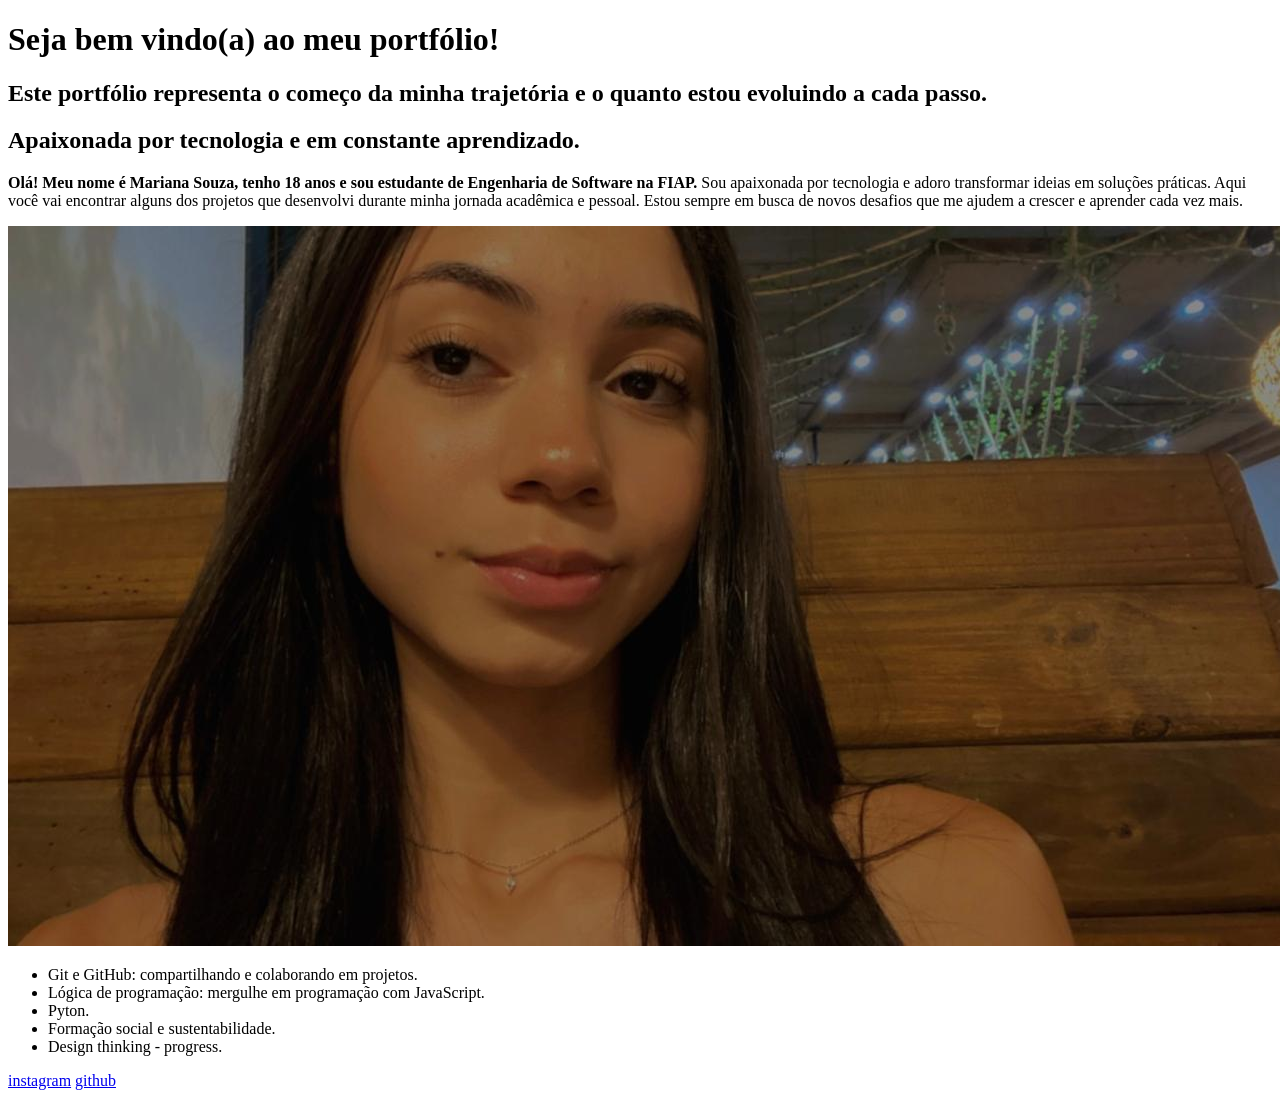
==== index.html @ fcb20859 "first commit" ====
<!DOCTYPE html>
<html lang="en">
<head>
    <meta charset="UTF-8">
    <meta name="viewport" content="width=device-width, initial-scale=1.0">
    <link rel="stylesheet" href="style.css">
    <title>Portfólio da Mariana</title>
</head>
<body>
    <header>
        <h1>Seja bem vindo(a) ao meu portfólio!</h1>
    </header>
    <main>
        <section>
            <h1>Este portfólio representa o começo da minha trajetória e o quanto estou evoluindo a cada passo.</h1>
            <h2>Apaixonada por tecnologia e em constante aprendizado.</h2>
            <p><strong>Olá! Meu nome é Mariana Souza, tenho 18 anos e sou estudante de Engenharia de Software na FIAP.</strong>
            Sou apaixonada por tecnologia e adoro transformar ideias em soluções práticas. Aqui você vai encontrar alguns dos projetos que desenvolvi durante minha jornada acadêmica e pessoal. Estou sempre em busca de novos desafios que me ajudem a crescer e aprender cada vez mais.</p>
        </section>
            <img src="MinhaFoto.jpg" alt="Minha foto para o portfólio">
            <ul title="Cursos que já realizeiÇ:">
                <li>Git e GitHub: compartilhando e colaborando em projetos.</li>
                <li>Lógica de programação: mergulhe em programação com JavaScript.</li>
                <li>Pyton.</li>
                <li>Formação social e sustentabilidade.</li>
                <li>Design thinking - progress.</li>
            </ul>
            
    </main>
    <footer>
        <a class="instagram" href="https://www.instagram.com/mari_souza_05">instagram</a>
        <a class="github" href="https://github.com/MariFranca">github</a> 
    </footer>
</body>
</html>
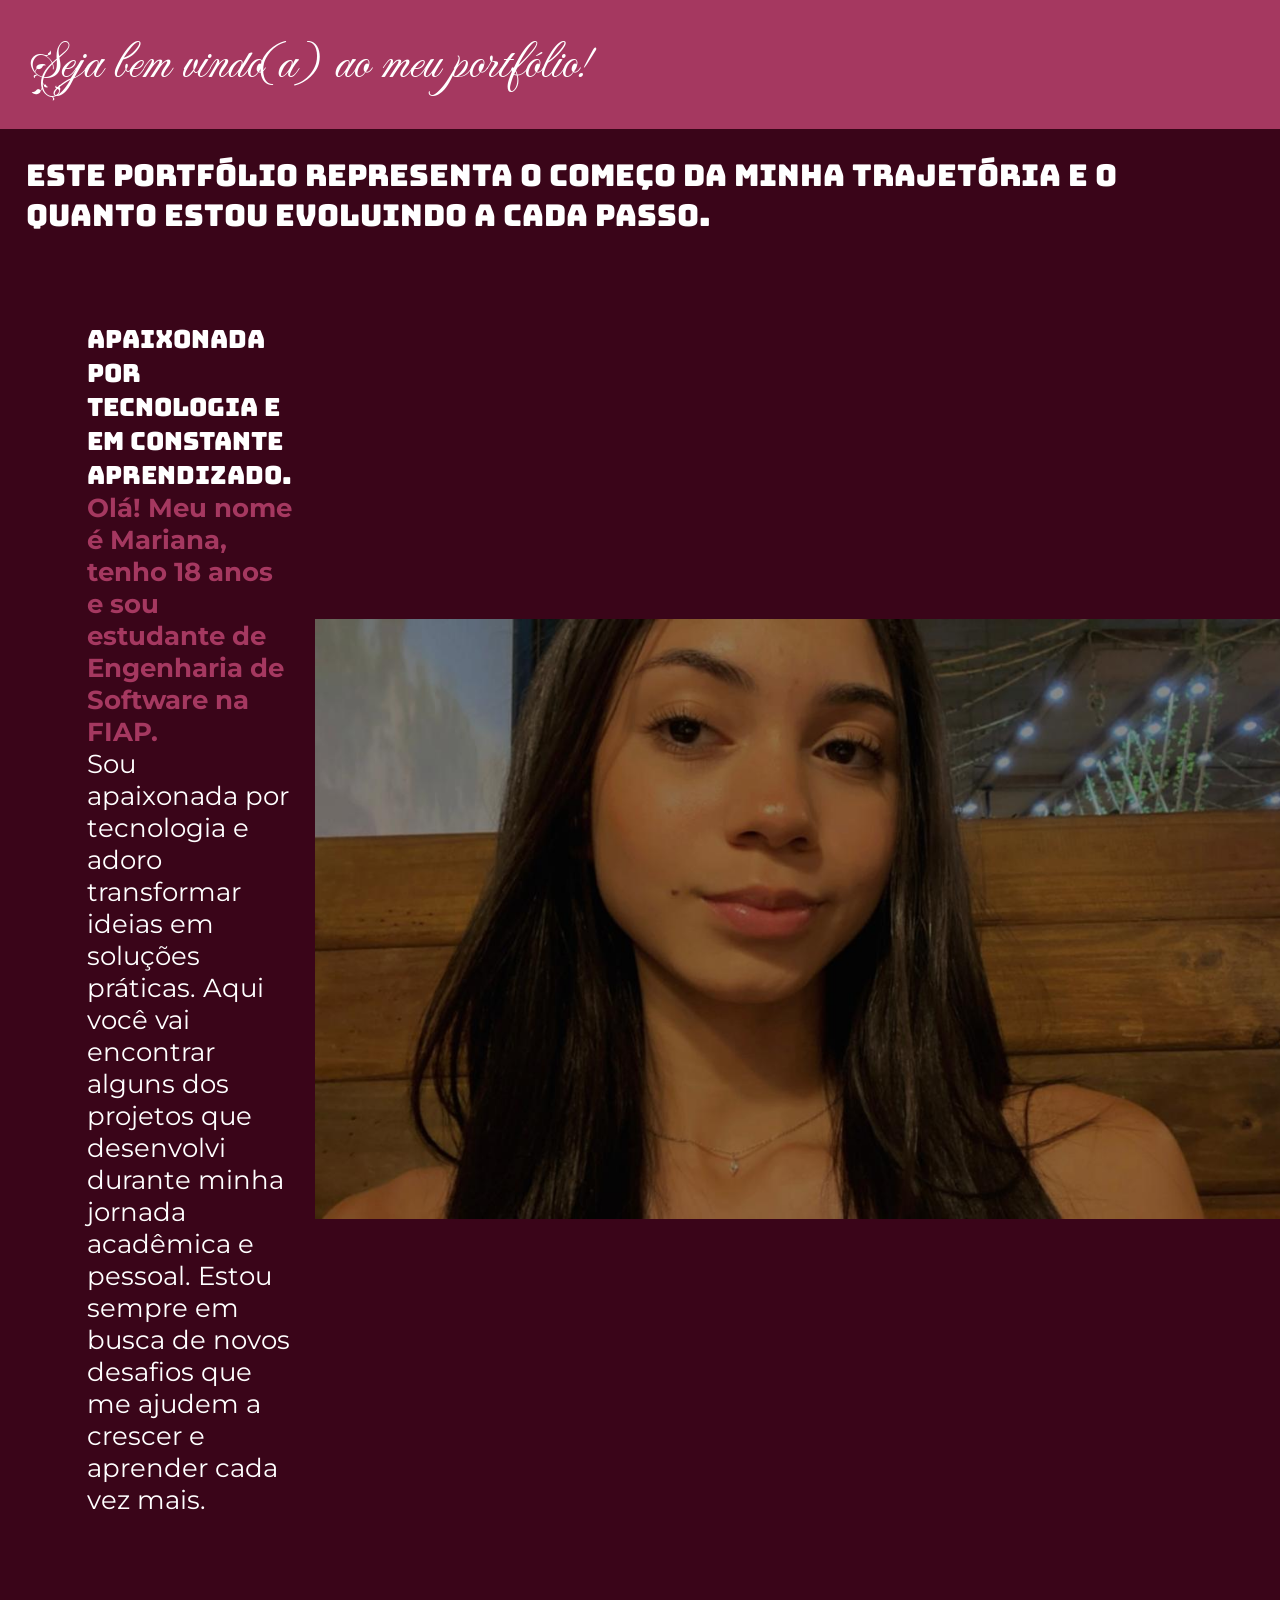
==== commit d983a82d: "style(feat/header): Criando a estilização da página" ====
--- a/index.html
+++ b/index.html
@@ -8,28 +8,23 @@
 </head>
 <body>
     <header>
-        <h1>Seja bem vindo(a) ao meu portfólio!</h1>
-    </header>
-    <main>
-        <section>
-            <h1>Este portfólio representa o começo da minha trajetória e o quanto estou evoluindo a cada passo.</h1>
-            <h2>Apaixonada por tecnologia e em constante aprendizado.</h2>
-            <p><strong>Olá! Meu nome é Mariana Souza, tenho 18 anos e sou estudante de Engenharia de Software na FIAP.</strong>
+        <h1 class="titulo">Seja bem vindo(a) ao meu portfólio!</h1> 
+        <h1 class="subtitulo">Este portfólio representa o começo da minha trajetória e o quanto estou evoluindo a cada passo.</h1>
+    </header>  
+    <main class="informacoes">
+        <section class="conteudo">
+            <h2 class="informacoes__subtitulo">Apaixonada por tecnologia e em constante aprendizado.</h2>
+            <p class="informacoes__paragrafo"><strong class="destaque-texto">Olá! Meu nome é Mariana, tenho 18 anos e sou estudante de Engenharia de Software na FIAP.</strong> <br>
             Sou apaixonada por tecnologia e adoro transformar ideias em soluções práticas. Aqui você vai encontrar alguns dos projetos que desenvolvi durante minha jornada acadêmica e pessoal. Estou sempre em busca de novos desafios que me ajudem a crescer e aprender cada vez mais.</p>
+            </ul>
         </section>
-            <img src="MinhaFoto.jpg" alt="Minha foto para o portfólio">
-            <ul title="Cursos que já realizeiÇ:">
-                <li>Git e GitHub: compartilhando e colaborando em projetos.</li>
-                <li>Lógica de programação: mergulhe em programação com JavaScript.</li>
-                <li>Pyton.</li>
-                <li>Formação social e sustentabilidade.</li>
-                <li>Design thinking - progress.</li>
-            </ul>
+            <img class="imagem" src="MinhaFoto.jpg" alt="Minha foto para o portfólio">
             
     </main>
     <footer>
         <a class="instagram" href="https://www.instagram.com/mari_souza_05">instagram</a>
         <a class="github" href="https://github.com/MariFranca">github</a> 
     </footer>
+   
 </body>
 </html>
--- a/style.css
+++ b/style.css
@@ -0,0 +1,73 @@
+@import url('https://fonts.googleapis.com/css2?family=Bungee&family=Fleur+De+Leah&family=Lobster&family=Montserrat:ital,wght@0,100..900;1,100..900&display=swap');
+* {
+    padding: 0;
+    margin: 0;
+}
+
+body {
+    background-color: #3A0519;
+    color: white;
+    box-sizing: border-box;
+    height: 100vh;
+
+}
+
+.titulo {
+    background-color: #A53860;
+    margin: 0px;
+    border: 20px;
+    padding: 30px;
+    font-size: 50px;
+    font-family: "Fleur De Leah", cursive;
+    font-weight: 400;
+    font-style: normal;
+}
+
+.informacoes {
+    display: flex;
+    align-items: center;
+    justify-content: space-between;
+    justify-content: space-around;
+    margin: 5%;
+}
+
+.subtitulo {
+    justify-content: center;
+    font-size: 30px;
+    margin: 2%;
+    font-family: "Bungee", sans-serif;
+    font-weight: 400;
+    font-style: normal; 
+}
+
+.conteudo {
+    margin: 2%;
+}
+
+.imagem {
+    height: 600px;
+}
+
+.destaque-texto {
+    color: #A53860;
+}
+
+.informacoes__subtitulo {
+    font-size: 25px;
+    font-family: "Bungee", sans-serif;
+    font-weight: 400;
+    font-style: normal;
+}
+
+.informacoes__paragrafo {
+    font-size: 26px;
+    font-family: "Montserrat", sans-serif;
+    font-optical-sizing: auto;
+    font-weight: 400;
+    font-style: normal;
+}
+
+a {
+    border-color: #EF88AD;
+    color: #A53860;
+}
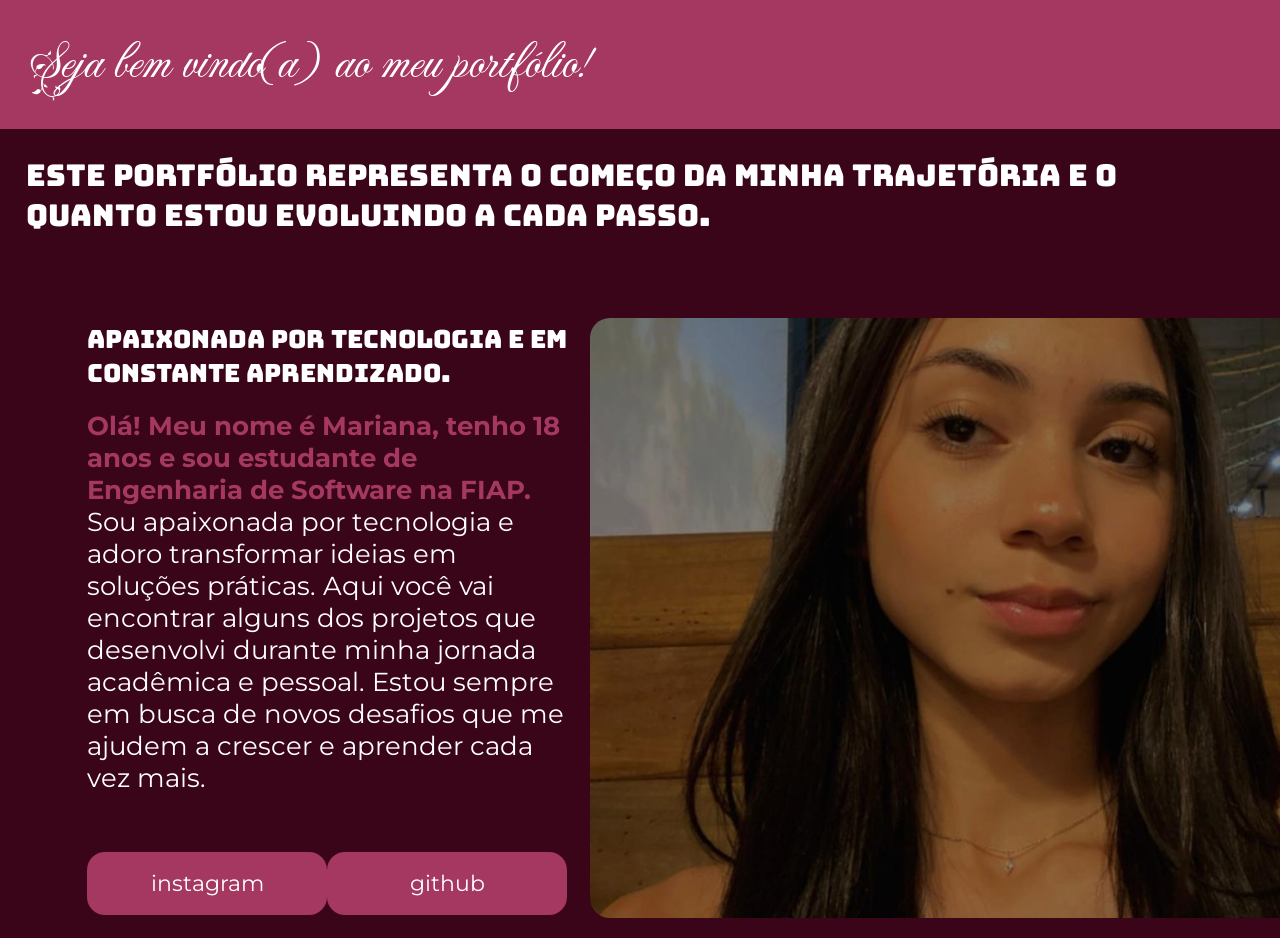
==== commit 2673a07d: "perf(feat/header):Ultimas melhorias do curso HTML e CSS: Classes, posicionamento e Flexbox" ====
--- a/index.html
+++ b/index.html
@@ -17,14 +17,15 @@
             <p class="informacoes__paragrafo"><strong class="destaque-texto">Olá! Meu nome é Mariana, tenho 18 anos e sou estudante de Engenharia de Software na FIAP.</strong> <br>
             Sou apaixonada por tecnologia e adoro transformar ideias em soluções práticas. Aqui você vai encontrar alguns dos projetos que desenvolvi durante minha jornada acadêmica e pessoal. Estou sempre em busca de novos desafios que me ajudem a crescer e aprender cada vez mais.</p>
             </ul>
+            <br>
+            <div class="links">
+                <a class="instagram" href="https://www.instagram.com/mari_souza_05">instagram</a>
+                <a class="github" href="https://github.com/MariFranca">github</a> 
+            </div>
         </section>
-            <img class="imagem" src="MinhaFoto.jpg" alt="Minha foto para o portfólio">
-            
+            <img class="imagem" src="MinhaFoto.jpg" alt="Minha foto para o portfólio"> 
     </main>
-    <footer>
-        <a class="instagram" href="https://www.instagram.com/mari_souza_05">instagram</a>
-        <a class="github" href="https://github.com/MariFranca">github</a> 
-    </footer>
+    <footer></footer>
    
 </body>
 </html>
--- a/style.css
+++ b/style.css
@@ -42,10 +42,14 @@
 
 .conteudo {
     margin: 2%;
+    display: flex;
+    flex-direction: column;
+    gap: 20px;
 }
 
 .imagem {
     height: 600px;
+    border-radius: 20px;
 }
 
 .destaque-texto {
@@ -70,4 +74,20 @@
 a {
     border-color: #EF88AD;
     color: #A53860;
+}
+
+.links { 
+    display: flex;
+    justify-content: space-around;
+}
+.instagram, .github {
+    background-color: #A53860;
+    color: white;
+    width: 240px;
+    text-align: center;
+    text-decoration: none;
+    border-radius: 18px;
+    padding: 18px 0;
+    font-size: 22px;
+    font-family: "Montserrat", sans-serif;
 }
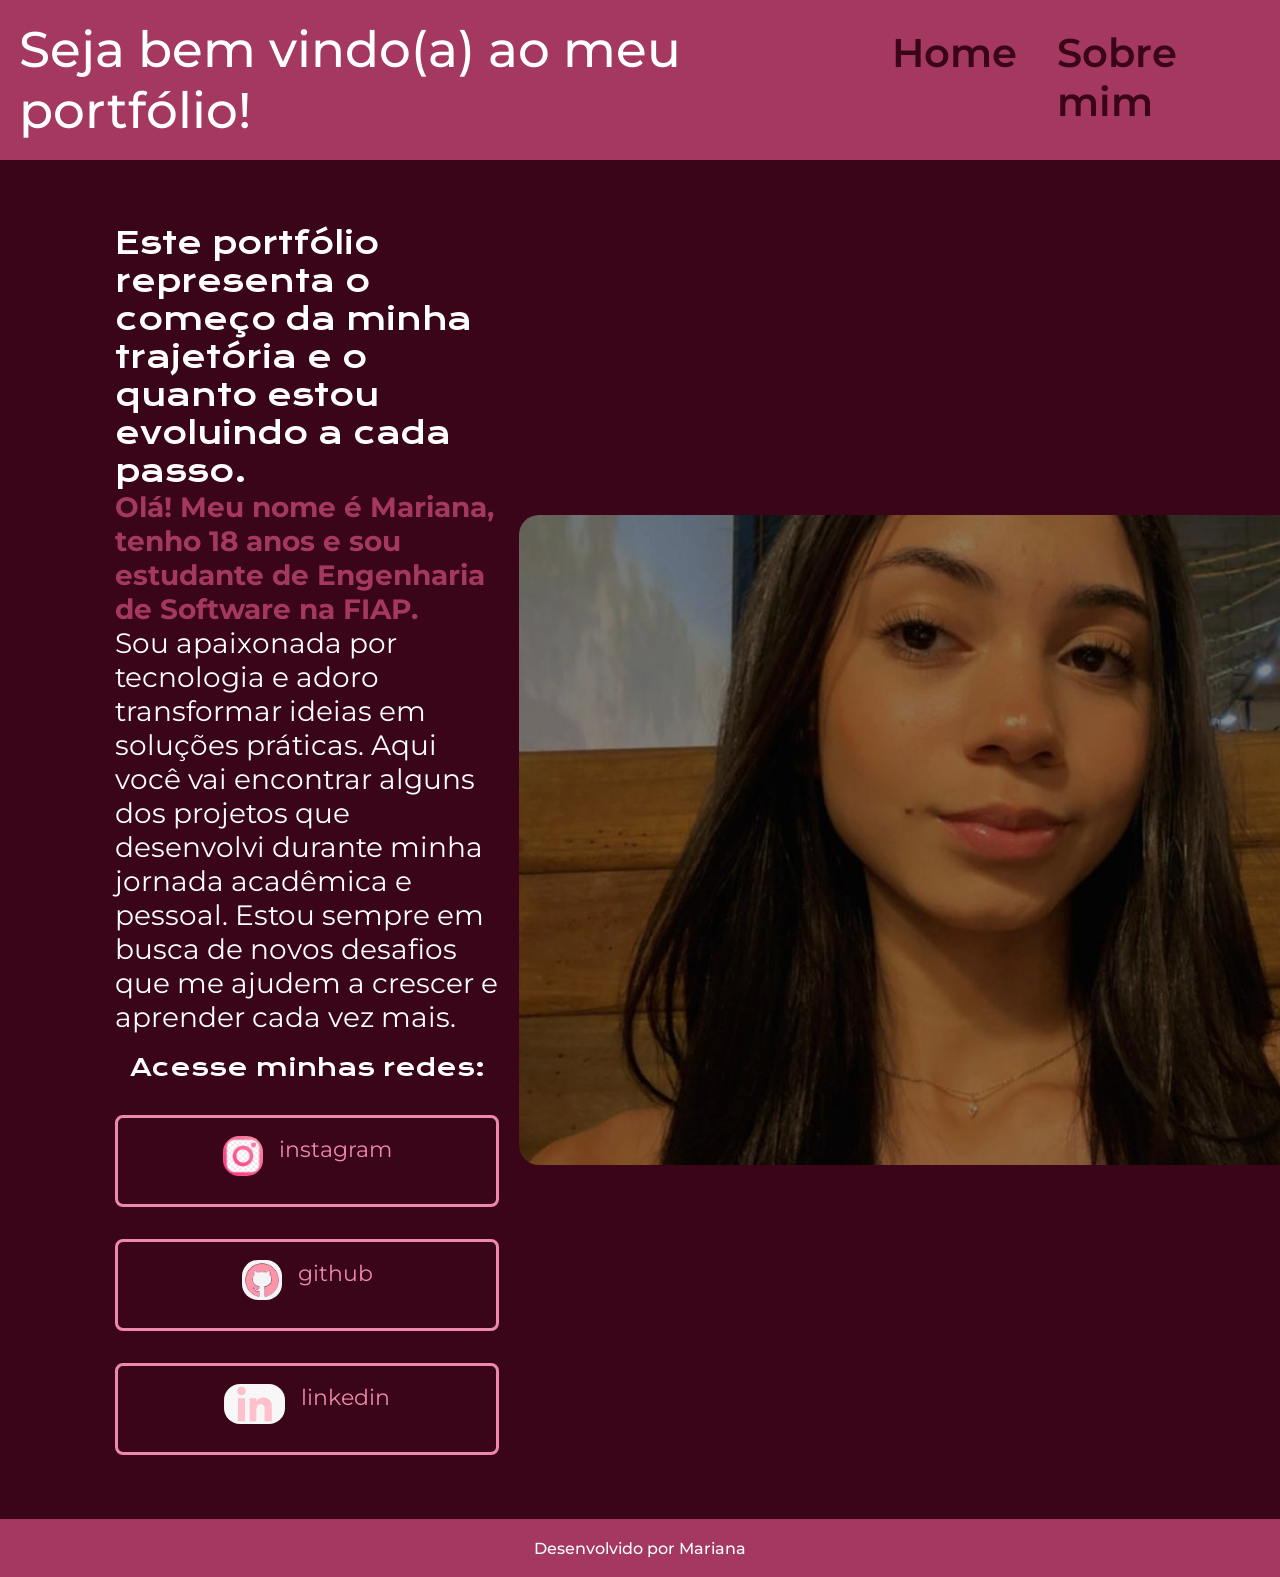
==== commit 1dcdd6e4: "style(feat/header): Modificando os botões e adicionando o header e o footer da pagina" ====
--- a/index.html
+++ b/index.html
@@ -7,25 +7,42 @@
     <title>Portfólio da Mariana</title>
 </head>
 <body>
-    <header>
-        <h1 class="titulo">Seja bem vindo(a) ao meu portfólio!</h1> 
-        <h1 class="subtitulo">Este portfólio representa o começo da minha trajetória e o quanto estou evoluindo a cada passo.</h1>
+    <header class="cabecalho">
+         <h1 class="cabecalho__titulo">Seja bem vindo(a) ao meu portfólio!</h1> 
+        <nav class="cabecalho__menu"> 
+            <a class="cabecalho__menu__links" href="">Home</a>
+            <a class="cabecalho__menu__links" href="">Sobre mim</a>
+        </nav>
+       
+        
     </header>  
-    <main class="informacoes">
-        <section class="conteudo">
-            <h2 class="informacoes__subtitulo">Apaixonada por tecnologia e em constante aprendizado.</h2>
-            <p class="informacoes__paragrafo"><strong class="destaque-texto">Olá! Meu nome é Mariana, tenho 18 anos e sou estudante de Engenharia de Software na FIAP.</strong> <br>
+    <main class="apresentacao">
+        <section class="apresentacao__conteudo">
+            <h2 class="apresentacao__conteudo__subtitulo">Este portfólio representa o começo da minha trajetória e o quanto estou evoluindo a cada passo.</h2>
+            <p class="apresentaca__conteudo__texto"><strong class="destaque-texto">Olá! Meu nome é Mariana, tenho 18 anos e sou estudante de Engenharia de Software na FIAP.</strong> <br>
             Sou apaixonada por tecnologia e adoro transformar ideias em soluções práticas. Aqui você vai encontrar alguns dos projetos que desenvolvi durante minha jornada acadêmica e pessoal. Estou sempre em busca de novos desafios que me ajudem a crescer e aprender cada vez mais.</p>
             </ul>
             <br>
-            <div class="links">
-                <a class="instagram" href="https://www.instagram.com/mari_souza_05">instagram</a>
-                <a class="github" href="https://github.com/MariFranca">github</a> 
+            <div class="apresentcao__links">
+                <h2 class="links__subtitulo">Acesse minhas redes:</h2>
+                <a class="apresentcao__links__link" href="https://www.instagram.com/mari_souza_05">
+                    <img src="./img/iconeInstagram.jpg" alt="iconeInstagram">
+                    instagram</a>
+                <a class="apresentcao__links__link" href="https://github.com/MariFranca">
+                    <img src="./img/iconeGitHub.jpg" alt="iconeGitHub">
+                    github</a> 
+                <a class="apresentcao__links__link" href="https://www.linkedin.com/in/mariana-s0uza">
+                    <img src="./img/iconelinkedin.jpg" alt="linkedin">
+                    linkedin</a> 
+
             </div>
         </section>
-            <img class="imagem" src="MinhaFoto.jpg" alt="Minha foto para o portfólio"> 
+            <img class="imagem" src="/img/MinhaFoto.jpg" alt="Minha foto para o portfólio"> 
     </main>
-    <footer></footer>
+
+    <footer class="rodape">
+        <p>Desenvolvido por Mariana</p>
+    </footer>
    
 </body>
 </html>
--- a/style.css
+++ b/style.css
@@ -1,4 +1,4 @@
-@import url('https://fonts.googleapis.com/css2?family=Bungee&family=Fleur+De+Leah&family=Lobster&family=Montserrat:ital,wght@0,100..900;1,100..900&display=swap');
+@import url('https://fonts.googleapis.com/css2?family=Bungee&family=Fleur+De+Leah&family=Krona+One&family=Montserrat:ital,wght@0,100..900;1,100..900&display=swap');
 * {
     padding: 0;
     margin: 0;
@@ -8,86 +8,135 @@
     background-color: #3A0519;
     color: white;
     box-sizing: border-box;
-    height: 100vh;
-
 }
 
-.titulo {
+.cabecalho {
+    display: flex;
+    justify-content: space-between;
+    align-items: baseline;
+    gap: 20px;
     background-color: #A53860;
-    margin: 0px;
-    border: 20px;
-    padding: 30px;
+    padding: 1.5%;
+}
+
+.cabecalho__titulo {
     font-size: 50px;
-    font-family: "Fleur De Leah", cursive;
+    font-family: "Montserrat", sans-serif;
+    font-optical-sizing: auto;
+    font-weight: 500;
+    font-style: normal;
+}
+
+.cabecalho__menu {
+    display: flex;
+    gap: 40px;
+}
+
+.cabecalho__menu__links {
+    color: #3A0519;
+    text-decoration: none;
+    font-size: 40px;
+    font-family: "Montserrat", sans-serif;
+    font-optical-sizing: auto;
+    font-weight: 600;
+    font-style: normal;
+}
+
+.cabecalho__menu__links:hover {
+    color: #4c0920;
+}
+
+
+.apresentacao__conteudo__subtitulo {
+    display: flex;
+    gap: 60px;
+    font-size: 30px;
+    font-family: "Krona One", sans-serif;
     font-weight: 400;
     font-style: normal;
 }
 
-.informacoes {
+.apresentacao {
+    padding: 5% 9%;
     display: flex;
-    align-items: center;
-    justify-content: space-between;
-    justify-content: space-around;
-    margin: 5%;
+    align-items: center; /*Posiciona os elementos no centro da tela*/
+    justify-content: space-between; /* Posiciona os elemento com espaçamento igual entre eles*
 }
 
-.subtitulo {
-    justify-content: center;
-    font-size: 30px;
-    margin: 2%;
-    font-family: "Bungee", sans-serif;
-    font-weight: 400;
-    font-style: normal; 
-}
-
-.conteudo {
+.apresentacao__conteudo {
     margin: 2%;
     display: flex;
-    flex-direction: column;
+    flex-direction: column;  /*Muda o fluxo da tela para vertical.*/
     gap: 20px;
 }
 
+.apresentaca__conteudo__texto {
+    font-size: 28px;
+    font-family: "Montserrat", sans-serif;
+    font-optical-sizing: auto;
+    font-weight: 400;
+    font-style: normal;
+}
+
 .imagem {
-    height: 600px;
-    border-radius: 20px;
+    height: 650px;
+    border-radius: 20px;  /*Arredonda a borda*/
 }
 
 .destaque-texto {
     color: #A53860;
 }
 
-.informacoes__subtitulo {
-    font-size: 25px;
-    font-family: "Bungee", sans-serif;
+.apresentcao__links { 
+    display: flex;
+    justify-content: space-around;
+    flex-direction: column;
+    align-items: center;
+    gap: 32px;
+}
+
+.links__subtitulo {
+    font-family: "Krona One", sans-serif;
     font-weight: 400;
     font-style: normal;
+    font-size: 24px;
 }
 
-.informacoes__paragrafo {
-    font-size: 26px;
+.apresentcao__links__link {
+    display: flex;
+    justify-content: center;
+    gap: 16px;
+    border: 3px solid #EF88AD;
+    color: #EF88AD;
+    width: 378px;
+    text-align: center;
+    text-decoration: none;
+    border-radius: 8px;
+    padding: 18px 0;  /*Espaçamento entre o item e a borda*/
+    font-size: 22px;
+    font-family: "Montserrat", sans-serif;
+    font-weight: 400;
+    height: 50px;
+}
+
+img {
+    height: 40px;
+    border-radius: 16px;
+}
+
+.apresentcao__links__link:hover {
+    background-color: #4c0920;
+    color: #b8435c;
+
+}
+
+.rodape {
+    display: flex;
+    justify-content: center;
+    background-color: #A53860;
+    padding: 1.5%;
     font-family: "Montserrat", sans-serif;
     font-optical-sizing: auto;
-    font-weight: 400;
+    font-weight: 500;
     font-style: normal;
 }
-
-a {
-    border-color: #EF88AD;
-    color: #A53860;
-}
-
-.links { 
-    display: flex;
-    justify-content: space-around;
-}
-.instagram, .github {
-    background-color: #A53860;
-    color: white;
-    width: 240px;
-    text-align: center;
-    text-decoration: none;
-    border-radius: 18px;
-    padding: 18px 0;
-    font-size: 22px;
-    font-family: "Montserrat", sans-serif;
-}
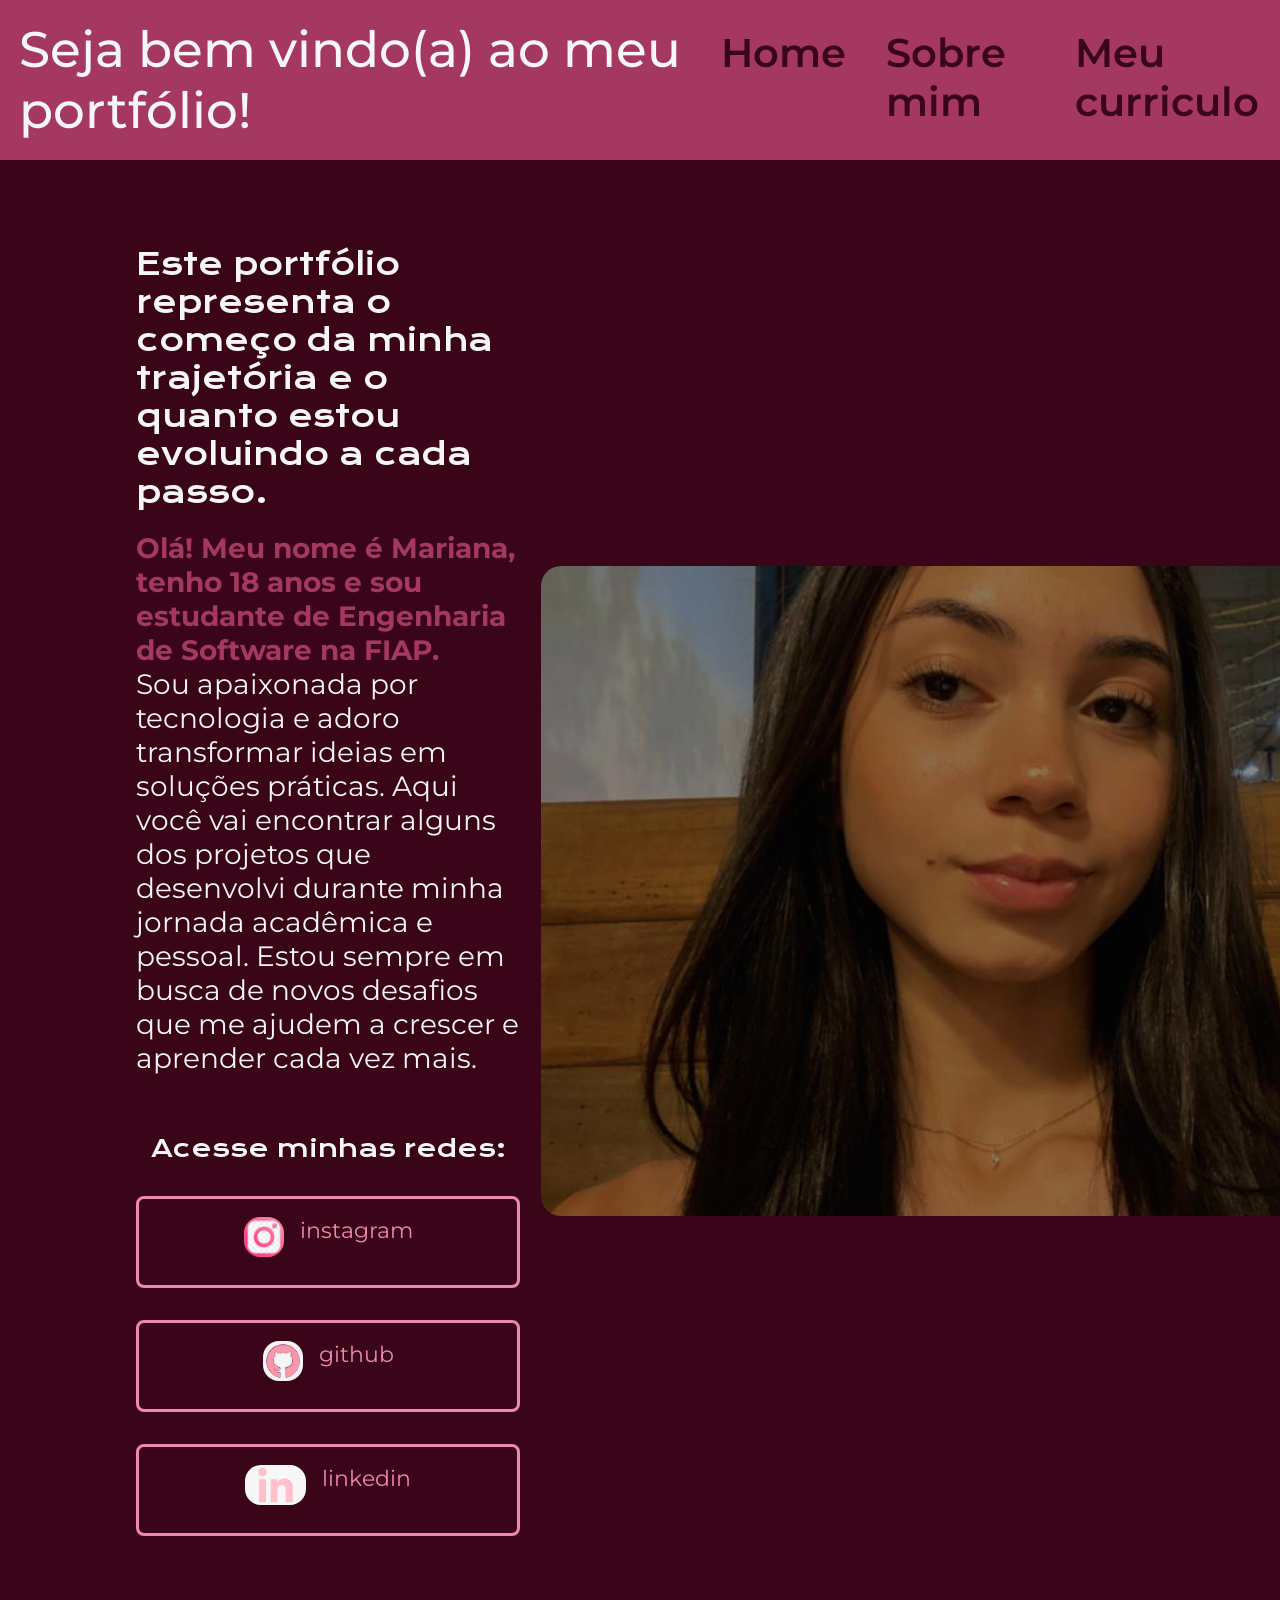
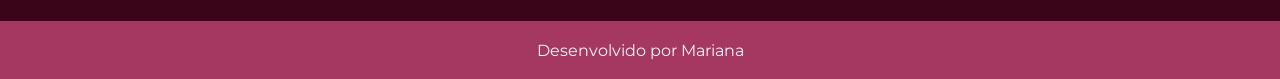
==== commit 44fabc93: "fazendo melhorias na pagina e adicionando as variaveis" ====
--- a/index.html
+++ b/index.html
@@ -3,18 +3,17 @@
 <head>
     <meta charset="UTF-8">
     <meta name="viewport" content="width=device-width, initial-scale=1.0">
-    <link rel="stylesheet" href="style.css">
+    <link rel="stylesheet" href="./styles/style.css">
     <title>Portfólio da Mariana</title>
 </head>
 <body>
     <header class="cabecalho">
          <h1 class="cabecalho__titulo">Seja bem vindo(a) ao meu portfólio!</h1> 
         <nav class="cabecalho__menu"> 
-            <a class="cabecalho__menu__links" href="">Home</a>
-            <a class="cabecalho__menu__links" href="">Sobre mim</a>
-        </nav>
-       
-        
+            <a class="cabecalho__menu__links" href="index.html">Home</a>
+            <a class="cabecalho__menu__links" href="about.html">Sobre mim</a>
+            <a class="cabecalho__menu__links" href="">Meu curriculo</a>
+        </nav> 
     </header>  
     <main class="apresentacao">
         <section class="apresentacao__conteudo">
--- a/styles/style.css
+++ b/styles/style.css
@@ -0,0 +1,155 @@
+@import url('https://fonts.googleapis.com/css2?family=Bungee&family=Fleur+De+Leah&family=Krona+One&family=Montserrat:ital,wght@0,100..900;1,100..900&display=swap');
+
+:root{
+    --background-color: #3A0519;
+    --font-color: #f6f6f6;
+    --accent-color: #A53860;
+    --button-color:  #EF88AD;
+    --hover-color: #b8435c;
+    --hover-header: #4c0920;
+
+    --font-primaria: "Montserrat", sans-serif;
+    --font-secundaria: "Krona One", sans-serif;
+}
+
+* {
+    padding: 0;
+    margin: 0;
+}
+
+body {
+    background-color: var(--background-color);
+    color: var(--font-color);
+    box-sizing: border-box;
+}
+
+.cabecalho {
+    display: flex;
+    justify-content: space-between;
+    align-items: baseline;
+    gap: 20px;
+    background-color: var(--accent-color);
+    padding: 1.5%;
+}
+
+.cabecalho__titulo {
+    font-size: 50px;
+    font-family: var(--font-primaria);
+    font-optical-sizing: auto;
+    font-weight: 500;
+    font-style: normal;
+}
+
+.cabecalho__menu {
+    display: flex;
+    gap: 40px;
+}
+
+.cabecalho__menu__links {
+    color: var(--background-color);
+    text-decoration: none;
+    font-size: 40px;
+    font-family: var(--font-primaria);
+    font-optical-sizing: auto;
+    font-weight: 600;
+    font-style: normal;
+}
+
+.cabecalho__menu__links:hover {
+    color: var(--hover-header);
+}
+
+
+.apresentacao__conteudo__subtitulo {
+    display: flex;
+    gap: 60px;
+    font-size: 30px;
+    font-family: var(--font-secundaria);
+    font-weight: 400;
+    font-style: normal;
+}
+
+.apresentacao {
+    padding: 5% 9%;
+    display: flex;
+    align-items: center; /*Posiciona os elementos no centro da tela*/
+    justify-content: space-between; /* Posiciona os elemento com espaçamento igual entre eles*/
+}
+
+.apresentacao__conteudo {
+    margin: 2%;
+    display: flex;
+    flex-direction: column;    /*Muda o fluxo da tela para vertical. */
+    gap: 20px;
+}
+
+.apresentaca__conteudo__texto {
+    font-size: 28px;
+    font-family: var(--font-primaria);
+    font-optical-sizing: auto;
+    font-weight: 400;
+    font-style: normal;
+}
+
+.imagem {
+    height: 650px;
+    border-radius: 20px;  /*Arredonda a borda*/
+}
+
+.destaque-texto {
+    color: var(--accent-color)
+}
+
+.apresentcao__links { 
+    display: flex;
+    justify-content: space-around;
+    flex-direction: column;
+    align-items: center;
+    gap: 32px;
+}
+
+.links__subtitulo {
+    font-family: var(--font-secundaria);
+    font-weight: 400;
+    font-style: normal;
+    font-size: 24px;
+}
+
+.apresentcao__links__link {
+    display: flex;
+    justify-content: center;
+    gap: 16px;
+    border: 3px solid var(--button-color);
+    color: var(--button-color);
+    width: 378px;
+    text-align: center;
+    text-decoration: none;
+    border-radius: 8px;
+    padding: 18px 0;  /*Espaçamento entre o item e a borda*/
+    font-size: 22px;
+    font-family: var(--font-primaria);
+    font-weight: 400;
+    height: 50px;
+}
+
+img {
+    height: 40px;
+    border-radius: 16px;
+}
+
+.apresentcao__links__link:hover {
+    background-color: var(--hover-header);
+    color: var(--hover-color);
+
+}
+
+.rodape {
+    display: flex;
+    justify-content: center;
+    background-color: #A53860;
+    padding: 1.5%;
+    font-family: var(--font-primaria);
+    font-optical-sizing: auto;
+    font-weight: 500px;
+    font-style: normal;
+}
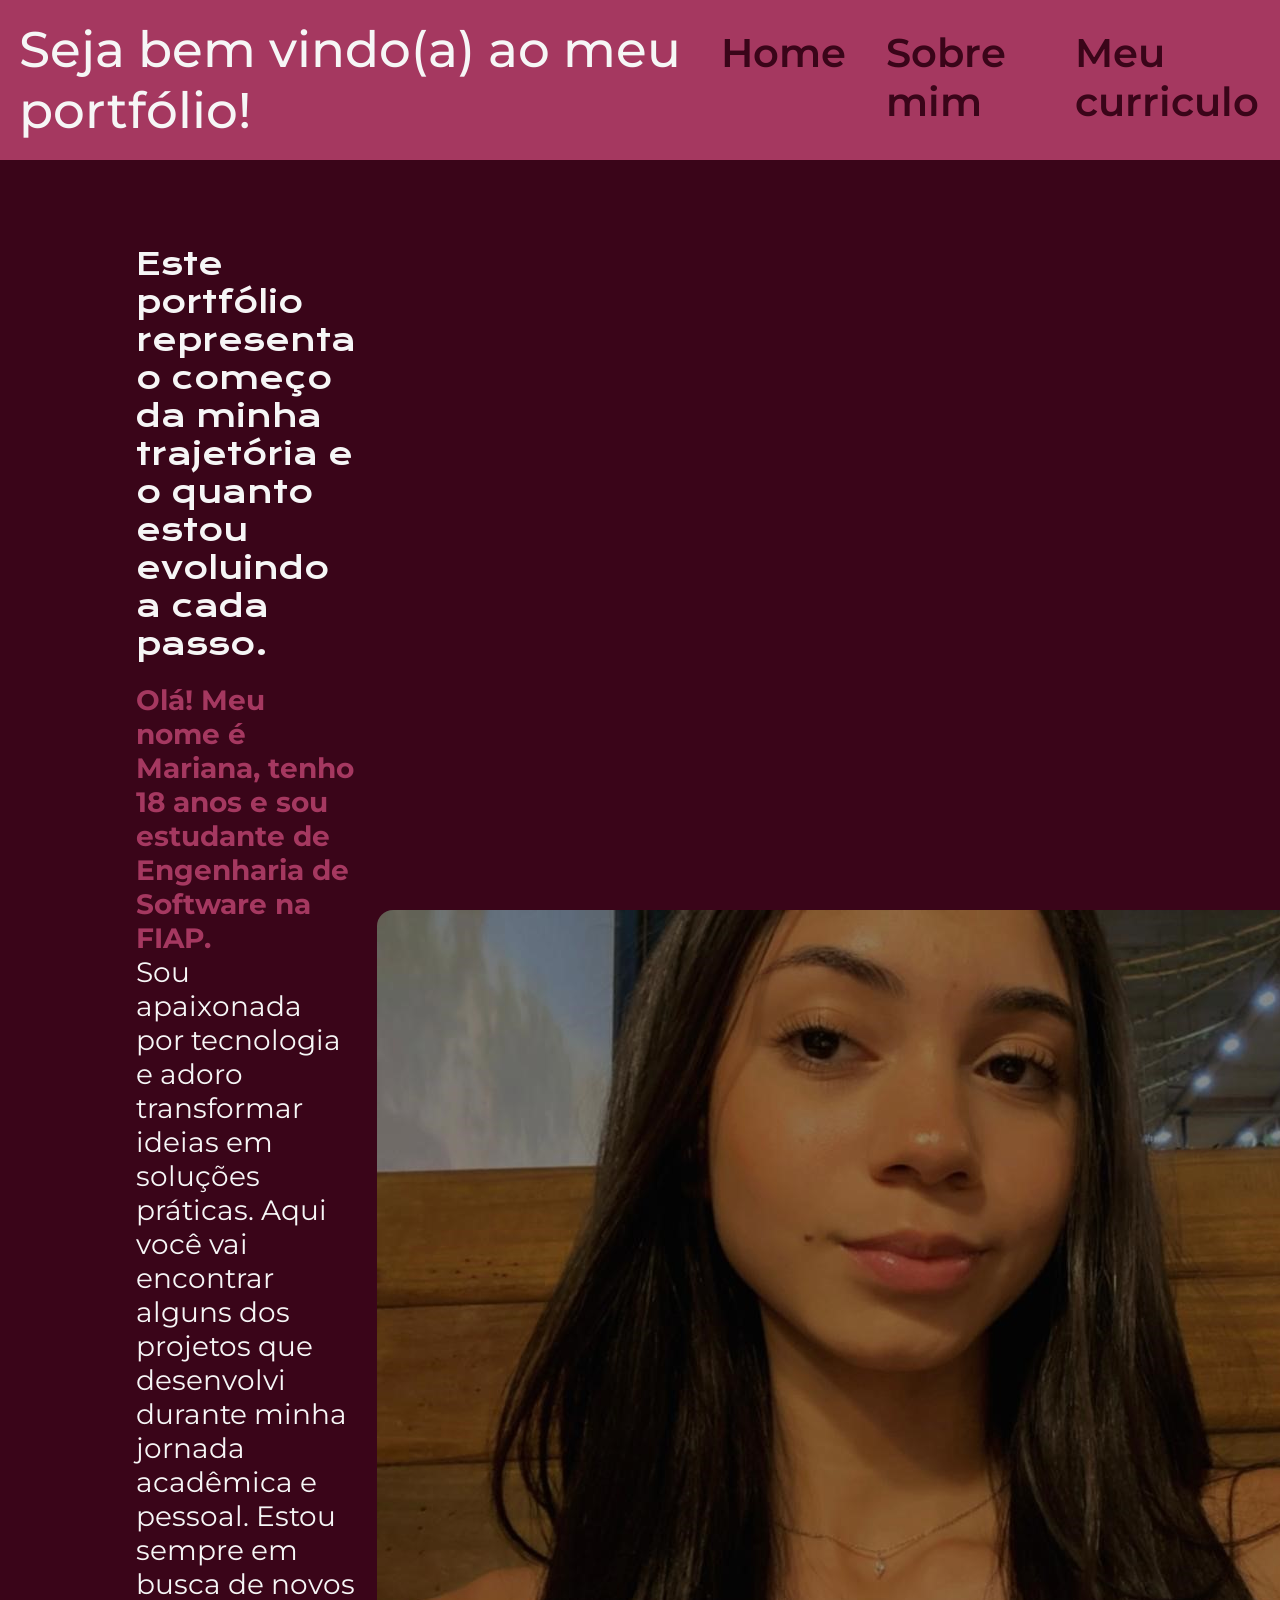
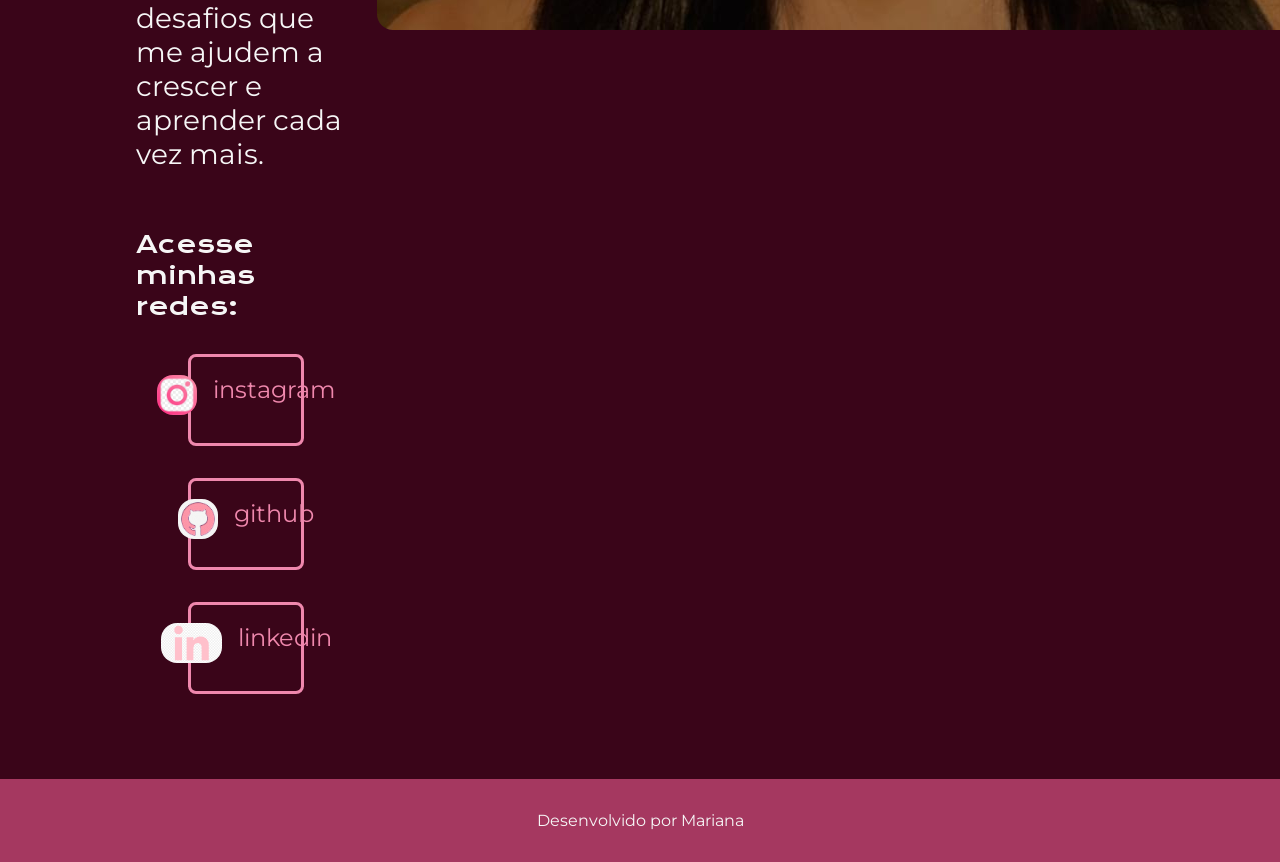
==== commit a34dfa4c: "test: Testando novas funções para deixar a página responsiva" ====
--- a/index.html
+++ b/index.html
@@ -24,19 +24,18 @@
             <br>
             <div class="apresentcao__links">
                 <h2 class="links__subtitulo">Acesse minhas redes:</h2>
-                <a class="apresentcao__links__link" href="https://www.instagram.com/mari_souza_05">
+                <a class="apresentcao__links__navegacao" href="https://www.instagram.com/mari_souza_05">
                     <img src="./img/iconeInstagram.jpg" alt="iconeInstagram">
                     instagram</a>
-                <a class="apresentcao__links__link" href="https://github.com/MariFranca">
+                <a class="apresentcao__links__navegacao" href="https://github.com/MariFranca">
                     <img src="./img/iconeGitHub.jpg" alt="iconeGitHub">
                     github</a> 
-                <a class="apresentcao__links__link" href="https://www.linkedin.com/in/mariana-s0uza">
+                <a class="apresentcao__links__navegacao" href="https://www.linkedin.com/in/mariana-s0uza">
                     <img src="./img/iconelinkedin.jpg" alt="linkedin">
                     linkedin</a> 
-
             </div>
         </section>
-            <img class="imagem" src="/img/MinhaFoto.jpg" alt="Minha foto para o portfólio"> 
+            <img class="apresentacao__imagem" src="/img/FotoMariana.jpg" alt="Minha foto para o portfólio"> 
     </main>
 
     <footer class="rodape">
--- a/styles/style.css
+++ b/styles/style.css
@@ -33,7 +33,7 @@
 }
 
 .cabecalho__titulo {
-    font-size: 50px;
+    font-size: 3.125rem;
     font-family: var(--font-primaria);
     font-optical-sizing: auto;
     font-weight: 500;
@@ -48,7 +48,7 @@
 .cabecalho__menu__links {
     color: var(--background-color);
     text-decoration: none;
-    font-size: 40px;
+    font-size: 2.5rem;
     font-family: var(--font-primaria);
     font-optical-sizing: auto;
     font-weight: 600;
@@ -63,7 +63,7 @@
 .apresentacao__conteudo__subtitulo {
     display: flex;
     gap: 60px;
-    font-size: 30px;
+    font-size: 1.875rem;
     font-family: var(--font-secundaria);
     font-weight: 400;
     font-style: normal;
@@ -77,6 +77,7 @@
 }
 
 .apresentacao__conteudo {
+    width: 50%;
     margin: 2%;
     display: flex;
     flex-direction: column;    /*Muda o fluxo da tela para vertical. */
@@ -84,16 +85,11 @@
 }
 
 .apresentaca__conteudo__texto {
-    font-size: 28px;
+    font-size: 1.75rem;
     font-family: var(--font-primaria);
     font-optical-sizing: auto;
     font-weight: 400;
     font-style: normal;
-}
-
-.imagem {
-    height: 650px;
-    border-radius: 20px;  /*Arredonda a borda*/
 }
 
 .destaque-texto {
@@ -112,29 +108,24 @@
     font-family: var(--font-secundaria);
     font-weight: 400;
     font-style: normal;
-    font-size: 24px;
+    font-size: 1.5rem;
 }
 
-.apresentcao__links__link {
+.apresentcao__links__navegacao {
     display: flex;
     justify-content: center;
     gap: 16px;
     border: 3px solid var(--button-color);
     color: var(--button-color);
-    width: 378px;
+    width: 50%;
     text-align: center;
     text-decoration: none;
     border-radius: 8px;
     padding: 18px 0;  /*Espaçamento entre o item e a borda*/
-    font-size: 22px;
+    font-size: 1.5rem;
     font-family: var(--font-primaria);
-    font-weight: 400;
+    font-weight: 400px;
     height: 50px;
-}
-
-img {
-    height: 40px;
-    border-radius: 16px;
 }
 
 .apresentcao__links__link:hover {
@@ -143,13 +134,32 @@
 
 }
 
+img {
+    height: 40px;
+    border-radius: 1rem;
+
+}
+
+.apresentacao__imagem {
+    height: 50%;
+}
+
 .rodape {
     display: flex;
     justify-content: center;
     background-color: #A53860;
-    padding: 1.5%;
+    padding: 2.5%;
     font-family: var(--font-primaria);
     font-optical-sizing: auto;
-    font-weight: 500px;
+    font-weight: 900px;
     font-style: normal;
 }
+
+@media (max-weidth: 900px){
+    .cabecalho{
+        padding: 10%;
+    }
+    .apresentacao{
+        flex-direction: column-reverse;
+    }
+}
